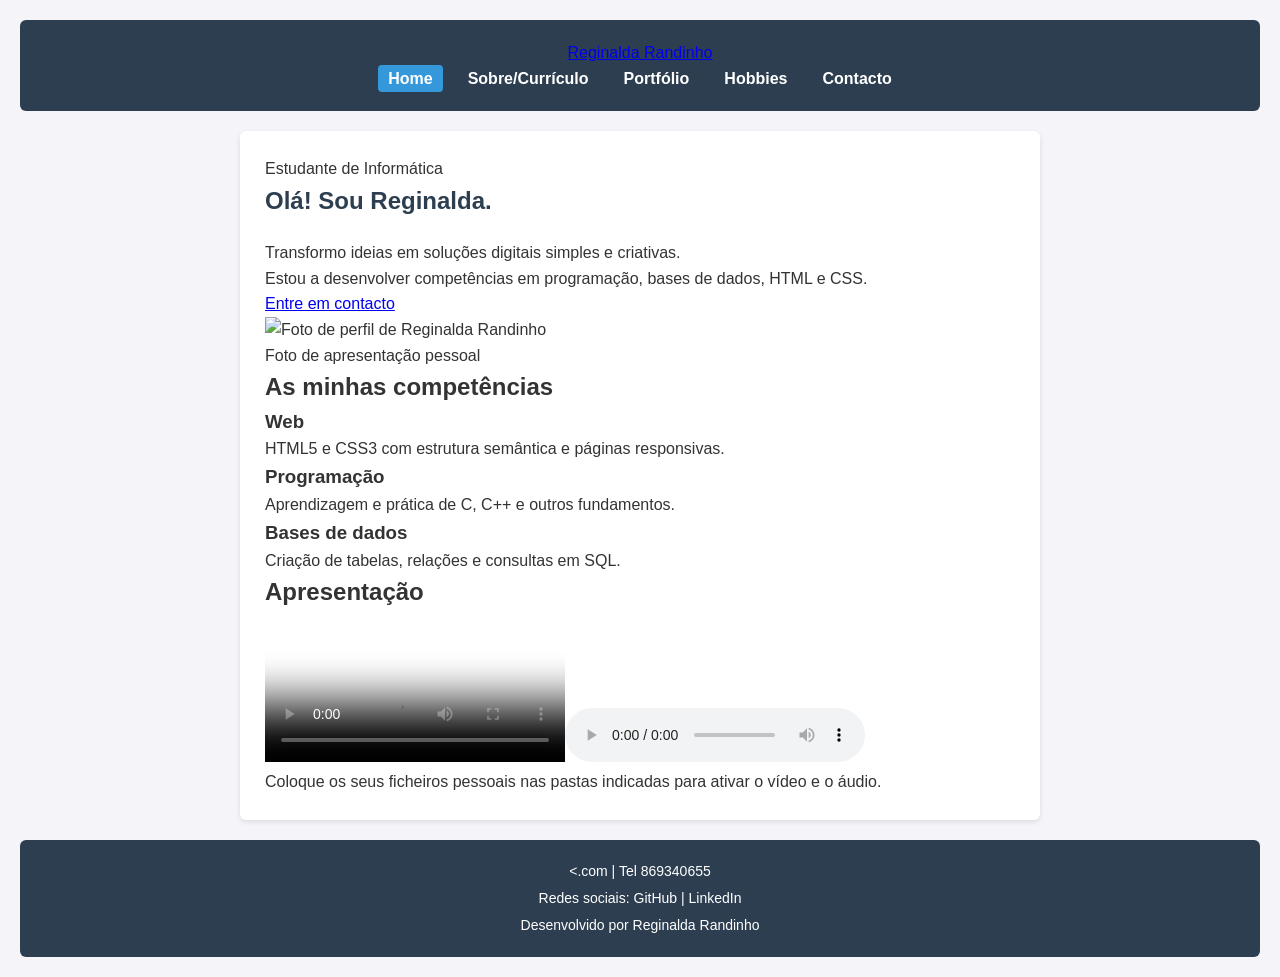
==== index.html @ c9de10f1 "Adiciona estrutura das paginas HTML e documentacao" ====
<!DOCTYPE html>
<html lang="pt">
<head>
<meta charset="UTF-8"><meta name="viewport" content="width=device-width, initial-scale=1.0">
<title>Home | Meu Currículo</title><link rel="stylesheet" href="css/estilo.css"><link rel="stylesheet" href="css/responsivo.css">
</head>
<body>
<header class="site-header"><a class="logo" href="index.html">Reginalda Randinho</a><nav aria-label="Navegação principal"><ul><li><a class="active" href="index.html">Home</a></li><li><a href="about.html">Sobre/Currículo</a></li><li><a href="portfolio.html">Portfólio</a></li><li><a href="hobbies.html">Hobbies</a></li><li><a href="contact.html">Contacto</a></li></ul></nav></header>
<main>
<section class="hero"><div><p class="eyebrow">Estudante de Informática</p><h1>Olá! Sou Reginalda.</h1><p class="tagline">Transformo ideias em soluções digitais simples e criativas.</p><p>Estou a desenvolver competências em programação, bases de dados, HTML e CSS.</p><a class="btn" href="contact.html">Entre em contacto</a></div><figure><img src="assets/img/perfil.jpg" alt="Foto de perfil de Reginalda Randinho"><figcaption>Foto de apresentação pessoal</figcaption></figure></section>
<section class="competencias"><h2>As minhas competências</h2><article><h3>Web</h3><p>HTML5 e CSS3 com estrutura semântica e páginas responsivas.</p></article><article><h3>Programação</h3><p>Aprendizagem e prática de C, C++ e outros fundamentos.</p></article><article><h3>Bases de dados</h3><p>Criação de tabelas, relações e consultas em SQL.</p></article></section>
<section class="media"><h2>Apresentação</h2><video controls poster="assets/img/poster-video.jpg"><source src="assets/video/apresentacao.mp4" type="video/mp4">O seu navegador não suporta vídeo HTML5.</video><audio controls><source src="assets/audio/apresentacao.mp3" type="audio/mpeg">O seu navegador não suporta áudio HTML5.</audio><p class="nota">Coloque os seus ficheiros pessoais nas pastas indicadas para ativar o vídeo e o áudio.</p></section>
</main><footer><p><</Email:reginaldarandinho3gmail>.com | Tel 869340655</p><p>Redes sociais: GitHub | LinkedIn</p><p>Desenvolvido por Reginalda Randinho</p></footer>
</body></html>
---- css/estilo.css ----
/* --- RESET E ESTILOS GERAIS --- */
* {
  margin: 0;
  padding: 0;
  box-sizing: border-box;
}

body {
  font-family: Arial, sans-serif;
  line-height: 1.6;
  color: #333;
  background-color: #f4f4f9;
  padding: 20px;
}

/* --- CABEÇALHO E NAVEGAÇÃO --- */
header {
  background-color: #2c3e50;
  color: #ffffff;
  padding: 20px;
  text-align: center;
  border-radius: 6px;
  margin-bottom: 20px;
}

header h1 {
  margin-bottom: 10px;
}

nav ul {
  list-style: none;
  display: flex;
  justify-content: center;
  gap: 15px;
}

nav a {
  color: #ffffff;
  text-decoration: none;
  font-weight: bold;
  padding: 5px 10px;
  border-radius: 4px;
}

nav a:hover,
nav a.active {
  background-color: #3498db;
}

/* --- CONTEÚDO PRINCIPAL (MAIN) --- */
main {
  background: #ffffff;
  padding: 25px;
  border-radius: 6px;
  max-width: 800px;
  margin: 0 auto 20px auto;
  box-shadow: 0 2px 5px rgba(0,0,0,0.1);
}

main h1 {
  margin-bottom: 20px;
  color: #2c3e50;
}

/* --- FORMULÁRIO E FIELDSET (REQUISITOS DA SECÇÃO 6) --- */
fieldset {
  border: 1px solid #ccc;
  padding: 20px;
  border-radius: 6px;
}

legend {
  font-weight: bold;
  padding: 0 10px;
  color: #2c3e50;
}

form label {
  display: block;
  margin-top: 15px;
  margin-bottom: 5px;
  font-weight: bold;
}

form p {
  margin-top: 15px;
  font-weight: bold;
}

input[type="text"],
input[type="email"],
input[type="tel"],
input[type="date"],
input[type="number"],
input[type="file"],
select,
textarea {
  width: 100%;
  padding: 10px;
  border: 1px solid #ccc;
  border-radius: 4px;
  margin-top: 5px;
}

textarea {
  height: 100px;
  resize: vertical;
}

button[type="submit"] {
  margin-top: 20px;
  padding: 10px 25px;
  background-color: #3498db;
  color: white;
  border: none;
  border-radius: 4px;
  cursor: pointer;
  font-size: 16px;
}

button[type="submit"]:hover {
  background-color: #2980b9;
}

/* --- RODAPÉ (FOOTER) --- */
footer {
  text-align: center;
  padding: 15px;
  background-color: #2c3e50;
  color: white;
  border-radius: 6px;
  font-size: 14px;
}

footer p {
  margin: 5px 0;
<<<<<<< HEAD
}
=======
}
>>>>>>> eaca7ea (corrige caminhos CSS e adiciona folha de estilos responsiva)
---- css/responsivo.css ----
/* Mobile-first: estilos principais foram escritos para ecrãs pequenos. */
@media (min-width:481px){.hobbies-flex{flex-direction:row}.competencias{grid-template-columns:repeat(2,1fr)}}
@media (min-width:769px){.site-header{flex-direction:row;align-items:center;justify-content:space-between}.hero{grid-template-columns:1.2fr .8fr}.competencias{grid-template-columns:repeat(3,1fr)}.portfolio-grid{grid-template-columns:repeat(auto-fit,minmax(250px,1fr))}}
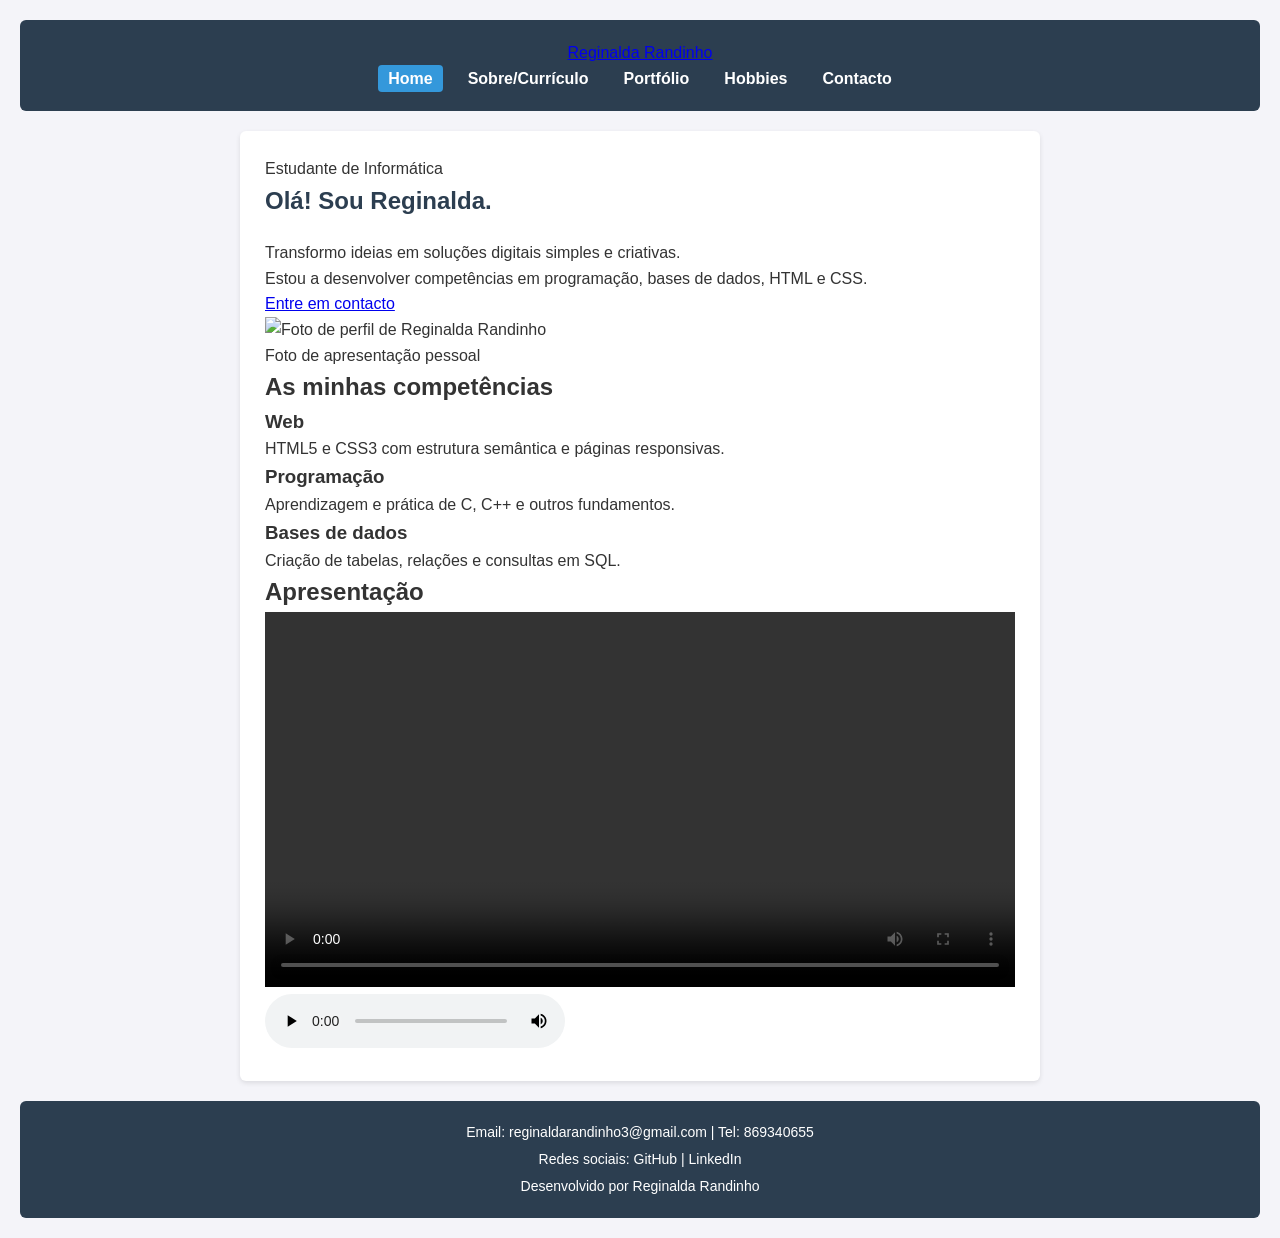
==== commit bab360fa: "Update index.html" ====
--- a/index.html
+++ b/index.html
@@ -7,8 +7,17 @@
 <body>
 <header class="site-header"><a class="logo" href="index.html">Reginalda Randinho</a><nav aria-label="Navegação principal"><ul><li><a class="active" href="index.html">Home</a></li><li><a href="about.html">Sobre/Currículo</a></li><li><a href="portfolio.html">Portfólio</a></li><li><a href="hobbies.html">Hobbies</a></li><li><a href="contact.html">Contacto</a></li></ul></nav></header>
 <main>
-<section class="hero"><div><p class="eyebrow">Estudante de Informática</p><h1>Olá! Sou Reginalda.</h1><p class="tagline">Transformo ideias em soluções digitais simples e criativas.</p><p>Estou a desenvolver competências em programação, bases de dados, HTML e CSS.</p><a class="btn" href="contact.html">Entre em contacto</a></div><figure><img src="assets/img/perfil.jpg" alt="Foto de perfil de Reginalda Randinho"><figcaption>Foto de apresentação pessoal</figcaption></figure></section>
+<section class="hero"><div><p class="eyebrow">Estudante de Informática</p><h1>Olá! Sou Reginalda.</h1><p class="tagline">Transformo ideias em soluções digitais simples e criativas.</p><p>Estou a desenvolver competências em programação, bases de dados, HTML e CSS.</p><a class="btn" href="contact.html">Entre em contacto</a></div><figure><img src="assets/imagens/minha-foto.jpg" alt="Foto de perfil de Reginalda Randinho"><figcaption>Foto de apresentação pessoal</figcaption></figure></section>
 <section class="competencias"><h2>As minhas competências</h2><article><h3>Web</h3><p>HTML5 e CSS3 com estrutura semântica e páginas responsivas.</p></article><article><h3>Programação</h3><p>Aprendizagem e prática de C, C++ e outros fundamentos.</p></article><article><h3>Bases de dados</h3><p>Criação de tabelas, relações e consultas em SQL.</p></article></section>
-<section class="media"><h2>Apresentação</h2><video controls poster="assets/img/poster-video.jpg"><source src="assets/video/apresentacao.mp4" type="video/mp4">O seu navegador não suporta vídeo HTML5.</video><audio controls><source src="assets/audio/apresentacao.mp3" type="audio/mpeg">O seu navegador não suporta áudio HTML5.</audio><p class="nota">Coloque os seus ficheiros pessoais nas pastas indicadas para ativar o vídeo e o áudio.</p></section>
-</main><footer><p><</Email:reginaldarandinho3gmail>.com | Tel 869340655</p><p>Redes sociais: GitHub | LinkedIn</p><p>Desenvolvido por Reginalda Randinho</p></footer>
+<section class="media"><h2>Apresentação</h2>
+<video controls width="100%">
+  <source src="assets/video/meu-video.mp4" type="video/mp4">
+  O seu navegador não suporta vídeo HTML5.
+</video>
+<audio controls>
+  <source src="assets/audio/meu-novo-audio.ogg" type="audio/ogg">
+  O seu navegador não suporta áudio HTML5.
+</audio>
+</section>
+</main><footer><p>Email: reginaldarandinho3@gmail.com | Tel: 869340655</p><p>Redes sociais: GitHub | LinkedIn</p><p>Desenvolvido por Reginalda Randinho</p></footer>
 </body></html>
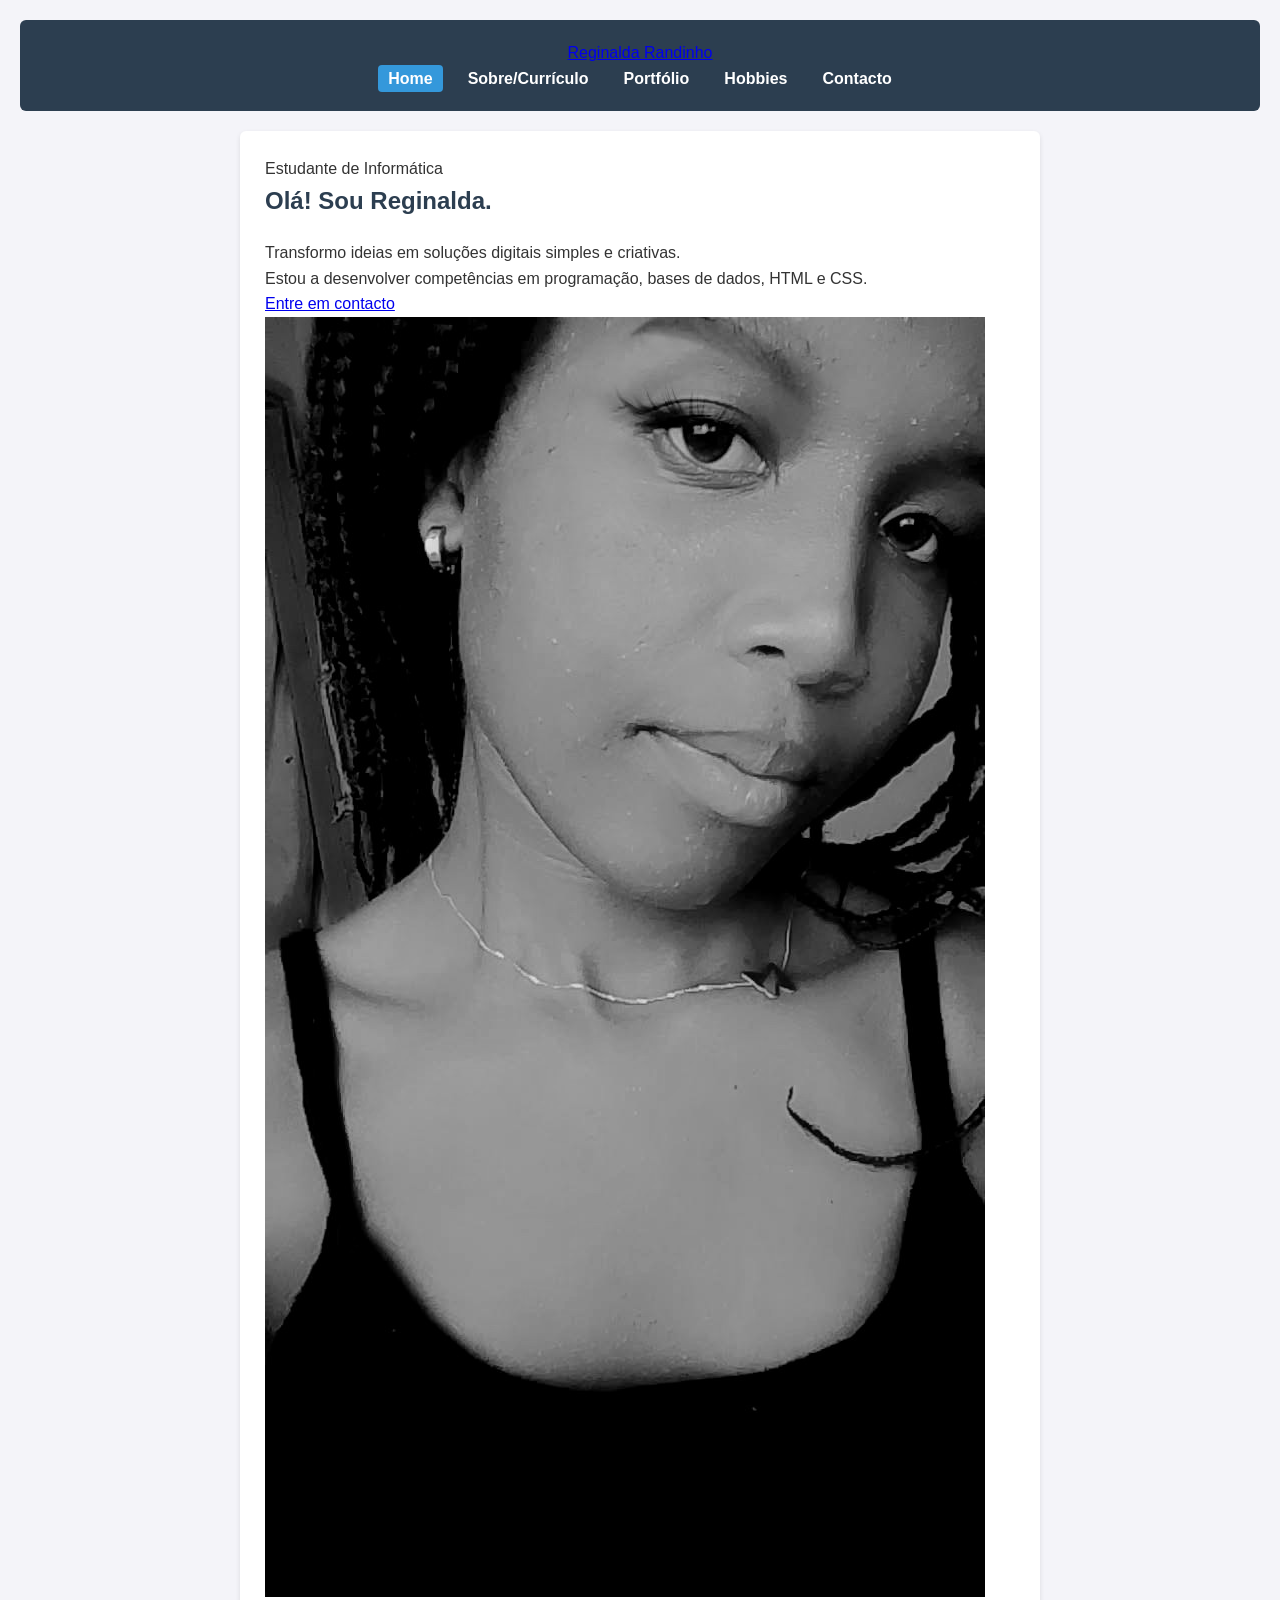
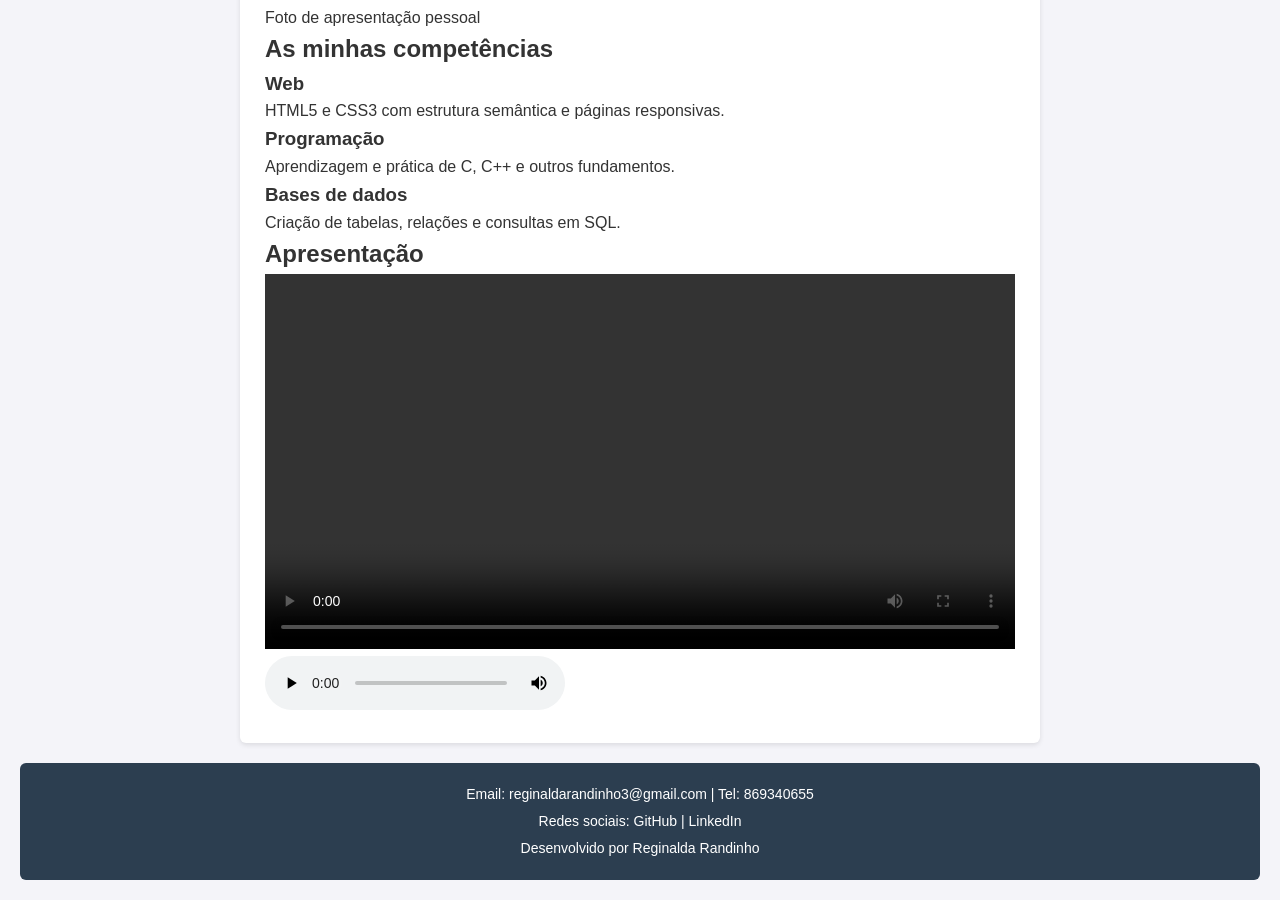
==== commit 2e888de6: "Envia foto de perfil final" ====
--- a/index.html
+++ b/index.html
@@ -7,7 +7,7 @@
 <body>
 <header class="site-header"><a class="logo" href="index.html">Reginalda Randinho</a><nav aria-label="Navegação principal"><ul><li><a class="active" href="index.html">Home</a></li><li><a href="about.html">Sobre/Currículo</a></li><li><a href="portfolio.html">Portfólio</a></li><li><a href="hobbies.html">Hobbies</a></li><li><a href="contact.html">Contacto</a></li></ul></nav></header>
 <main>
-<section class="hero"><div><p class="eyebrow">Estudante de Informática</p><h1>Olá! Sou Reginalda.</h1><p class="tagline">Transformo ideias em soluções digitais simples e criativas.</p><p>Estou a desenvolver competências em programação, bases de dados, HTML e CSS.</p><a class="btn" href="contact.html">Entre em contacto</a></div><figure><img src="assets/imagens/minha-foto.jpg" alt="Foto de perfil de Reginalda Randinho"><figcaption>Foto de apresentação pessoal</figcaption></figure></section>
+<section class="hero"><div><p class="eyebrow">Estudante de Informática</p><h1>Olá! Sou Reginalda.</h1><p class="tagline">Transformo ideias em soluções digitais simples e criativas.</p><p>Estou a desenvolver competências em programação, bases de dados, HTML e CSS.</p><a class="btn" href="contact.html">Entre em contacto</a></div><figure><img src="assets/imagem/perfil.jpg" alt="Foto de perfil de Reginalda Randinho"><figcaption>Foto de apresentação pessoal</figcaption></figure></section>
 <section class="competencias"><h2>As minhas competências</h2><article><h3>Web</h3><p>HTML5 e CSS3 com estrutura semântica e páginas responsivas.</p></article><article><h3>Programação</h3><p>Aprendizagem e prática de C, C++ e outros fundamentos.</p></article><article><h3>Bases de dados</h3><p>Criação de tabelas, relações e consultas em SQL.</p></article></section>
 <section class="media"><h2>Apresentação</h2>
 <video controls width="100%">
@@ -20,4 +20,4 @@
 </audio>
 </section>
 </main><footer><p>Email: reginaldarandinho3@gmail.com | Tel: 869340655</p><p>Redes sociais: GitHub | LinkedIn</p><p>Desenvolvido por Reginalda Randinho</p></footer>
-</body></html>
+</body></html>
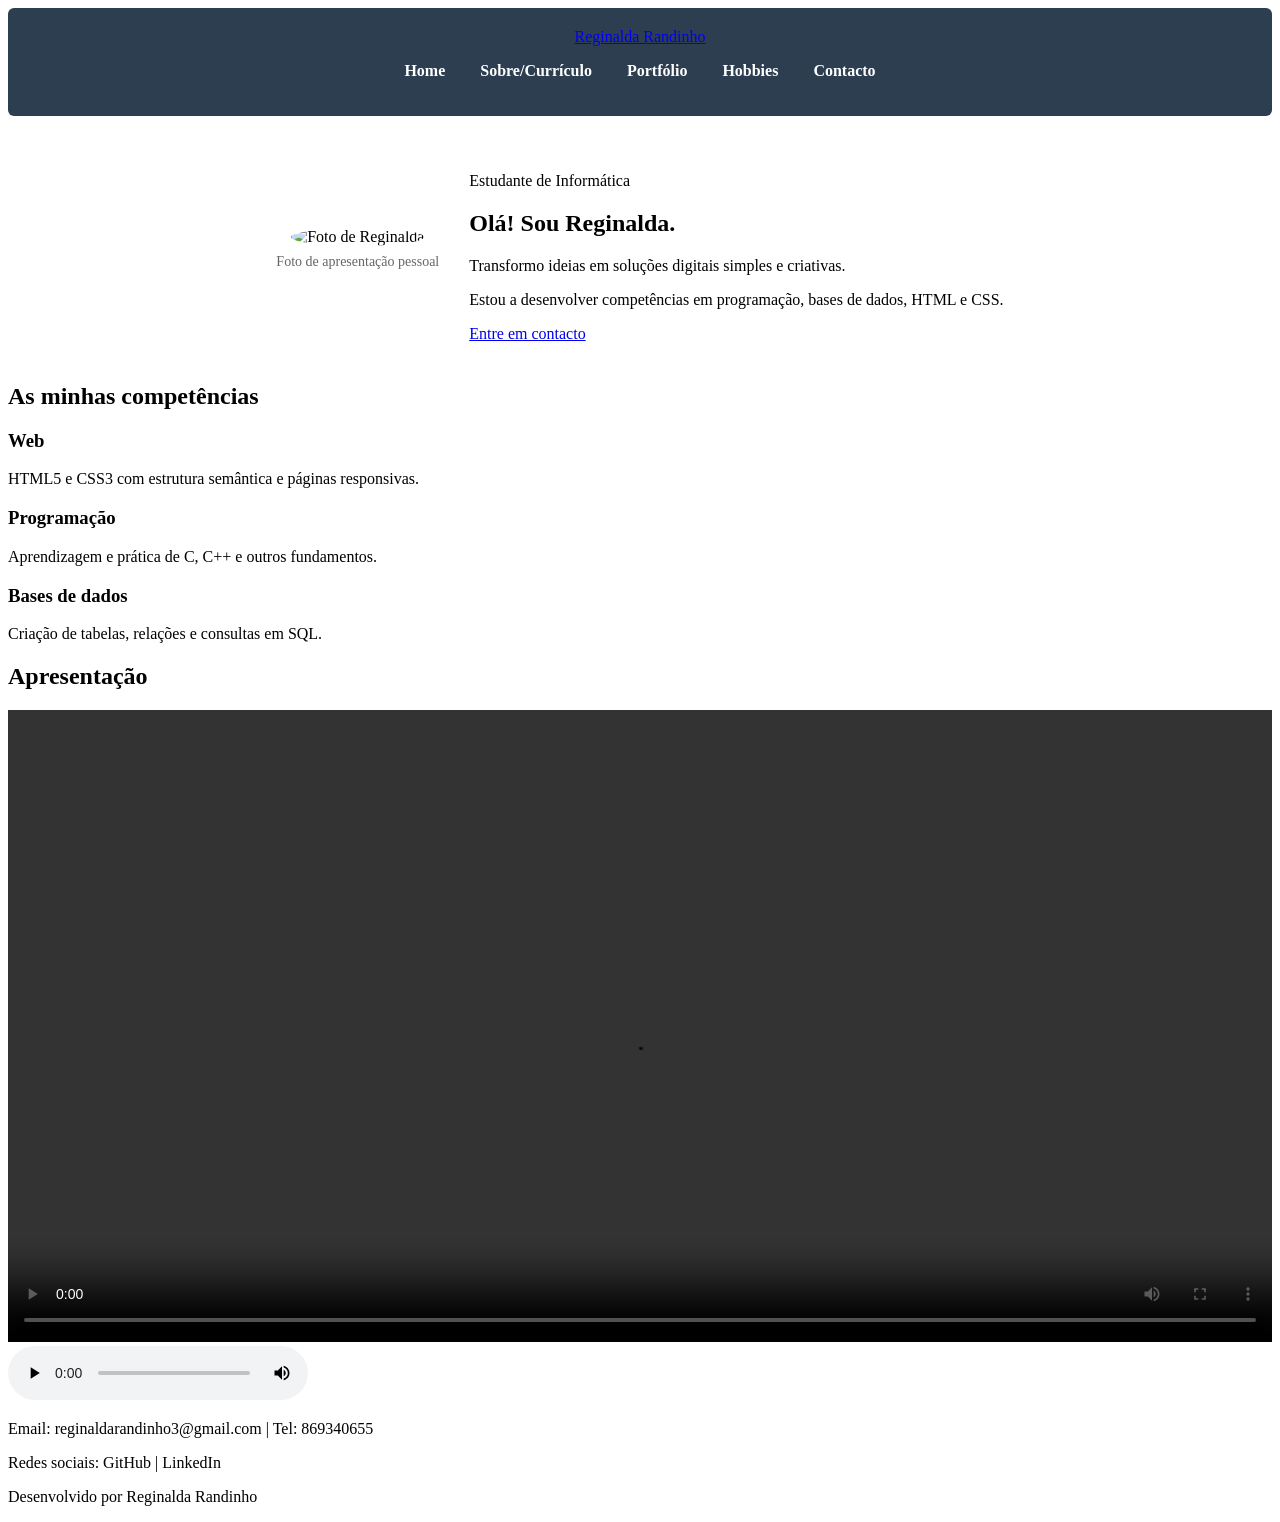
==== commit 17684707: "Ajusta foto para a esquerda" ====
--- a/index.html
+++ b/index.html
@@ -7,7 +7,22 @@
 <body>
 <header class="site-header"><a class="logo" href="index.html">Reginalda Randinho</a><nav aria-label="Navegação principal"><ul><li><a class="active" href="index.html">Home</a></li><li><a href="about.html">Sobre/Currículo</a></li><li><a href="portfolio.html">Portfólio</a></li><li><a href="hobbies.html">Hobbies</a></li><li><a href="contact.html">Contacto</a></li></ul></nav></header>
 <main>
-<section class="hero"><div><p class="eyebrow">Estudante de Informática</p><h1>Olá! Sou Reginalda.</h1><p class="tagline">Transformo ideias em soluções digitais simples e criativas.</p><p>Estou a desenvolver competências em programação, bases de dados, HTML e CSS.</p><a class="btn" href="contact.html">Entre em contacto</a></div><figure><img src="assets/imagem/perfil.jpg" alt="Foto de perfil de Reginalda Randinho"><figcaption>Foto de apresentação pessoal</figcaption></figure></section>
+<section class="hero" id="perfil">
+    <!-- Foto de perfil à esquerda -->
+    <figure class="bloco-foto">
+        <img src="assets/img/minha-foto.jpg" alt="Foto de Reginalda" class="foto-perfil">
+        <figcaption>Foto de apresentação pessoal</figcaption>
+    </figure>
+
+    <!-- Conteúdo de texto à direita -->
+    <div class="bloco-texto">
+        <p class="eyebrow">Estudante de Informática</p>
+        <h1>Olá! Sou Reginalda.</h1>
+        <p>Transformo ideias em soluções digitais simples e criativas.</p>
+        <p>Estou a desenvolver competências em programação, bases de dados, HTML e CSS.</p>
+        <a href="contact.html" class="btn-contacto">Entre em contacto</a>
+    </div>
+</section>
 <section class="competencias"><h2>As minhas competências</h2><article><h3>Web</h3><p>HTML5 e CSS3 com estrutura semântica e páginas responsivas.</p></article><article><h3>Programação</h3><p>Aprendizagem e prática de C, C++ e outros fundamentos.</p></article><article><h3>Bases de dados</h3><p>Criação de tabelas, relações e consultas em SQL.</p></article></section>
 <section class="media"><h2>Apresentação</h2>
 <video controls width="100%">
--- a/css/estilo.css
+++ b/css/estilo.css
@@ -1,141 +1,63 @@
-/* --- RESET E ESTILOS GERAIS --- */
-* {
-  margin: 0;
-  padding: 0;
-  box-sizing: border-box;
-}
-
-body {
-  font-family: Arial, sans-serif;
-  line-height: 1.6;
-  color: #333;
-  background-color: #f4f4f9;
-  padding: 20px;
-}
-
-/* --- CABEÇALHO E NAVEGAÇÃO --- */
+/* --- ESTILOS GERAIS DO SITE --- */
 header {
-  background-color: #2c3e50;
-  color: #ffffff;
-  padding: 20px;
-  text-align: center;
-  border-radius: 6px;
-  margin-bottom: 20px;
+    background-color: #2c3e50;
+    color: #ffffff;
+    padding: 20px;
+    text-align: center;
+    border-radius: 6px;
+    margin-bottom: 20px;
 }
 
 header h1 {
-  margin-bottom: 10px;
+    margin-bottom: 10px;
 }
 
 nav ul {
-  list-style: none;
-  display: flex;
-  justify-content: center;
-  gap: 15px;
+    list-style: none;
+    display: flex;
+    justify-content: center;
+    gap: 15px;
+    padding: 0;
 }
 
 nav a {
-  color: #ffffff;
-  text-decoration: none;
-  font-weight: bold;
-  padding: 5px 10px;
-  border-radius: 4px;
+    color: #ffffff;
+    text-decoration: none;
+    font-weight: bold;
+    padding: 5px 10px;
+    border-radius: 4px;
 }
 
-nav a:hover,
-nav a.active {
-  background-color: #3498db;
+nav a:hover {
+    background-color: #1a252f;
 }
 
-/* --- CONTEÚDO PRINCIPAL (MAIN) --- */
-main {
-  background: #ffffff;
-  padding: 25px;
-  border-radius: 6px;
-  max-width: 800px;
-  margin: 0 auto 20px auto;
-  box-shadow: 0 2px 5px rgba(0,0,0,0.1);
+/* Layout da secção hero (foto à esquerda e texto à direita) */
+.hero {
+    display: flex;
+    align-items: center;
+    justify-content: center;
+    gap: 30px;
+    max-width: 900px;
+    margin: 40px auto;
+    padding: 0 20px;
 }
 
-main h1 {
-  margin-bottom: 20px;
-  color: #2c3e50;
+/* Estilo e tamanho da foto de perfil */
+.foto-perfil {
+    width: 180px;
+    height: 180px;
+    border-radius: 50%;
+    object-fit: cover;
 }
 
-/* --- FORMULÁRIO E FIELDSET (REQUISITOS DA SECÇÃO 6) --- */
-fieldset {
-  border: 1px solid #ccc;
-  padding: 20px;
-  border-radius: 6px;
+.bloco-foto {
+    text-align: center;
+    margin: 0;
 }
 
-legend {
-  font-weight: bold;
-  padding: 0 10px;
-  color: #2c3e50;
-}
-
-form label {
-  display: block;
-  margin-top: 15px;
-  margin-bottom: 5px;
-  font-weight: bold;
-}
-
-form p {
-  margin-top: 15px;
-  font-weight: bold;
-}
-
-input[type="text"],
-input[type="email"],
-input[type="tel"],
-input[type="date"],
-input[type="number"],
-input[type="file"],
-select,
-textarea {
-  width: 100%;
-  padding: 10px;
-  border: 1px solid #ccc;
-  border-radius: 4px;
-  margin-top: 5px;
-}
-
-textarea {
-  height: 100px;
-  resize: vertical;
-}
-
-button[type="submit"] {
-  margin-top: 20px;
-  padding: 10px 25px;
-  background-color: #3498db;
-  color: white;
-  border: none;
-  border-radius: 4px;
-  cursor: pointer;
-  font-size: 16px;
-}
-
-button[type="submit"]:hover {
-  background-color: #2980b9;
-}
-
-/* --- RODAPÉ (FOOTER) --- */
-footer {
-  text-align: center;
-  padding: 15px;
-  background-color: #2c3e50;
-  color: white;
-  border-radius: 6px;
-  font-size: 14px;
-}
-
-footer p {
-  margin: 5px 0;
-<<<<<<< HEAD
-}
-=======
-}
->>>>>>> eaca7ea (corrige caminhos CSS e adiciona folha de estilos responsiva)
+.bloco-foto figcaption {
+    font-size: 14px;
+    color: #666;
+    margin-top: 8px;
+}
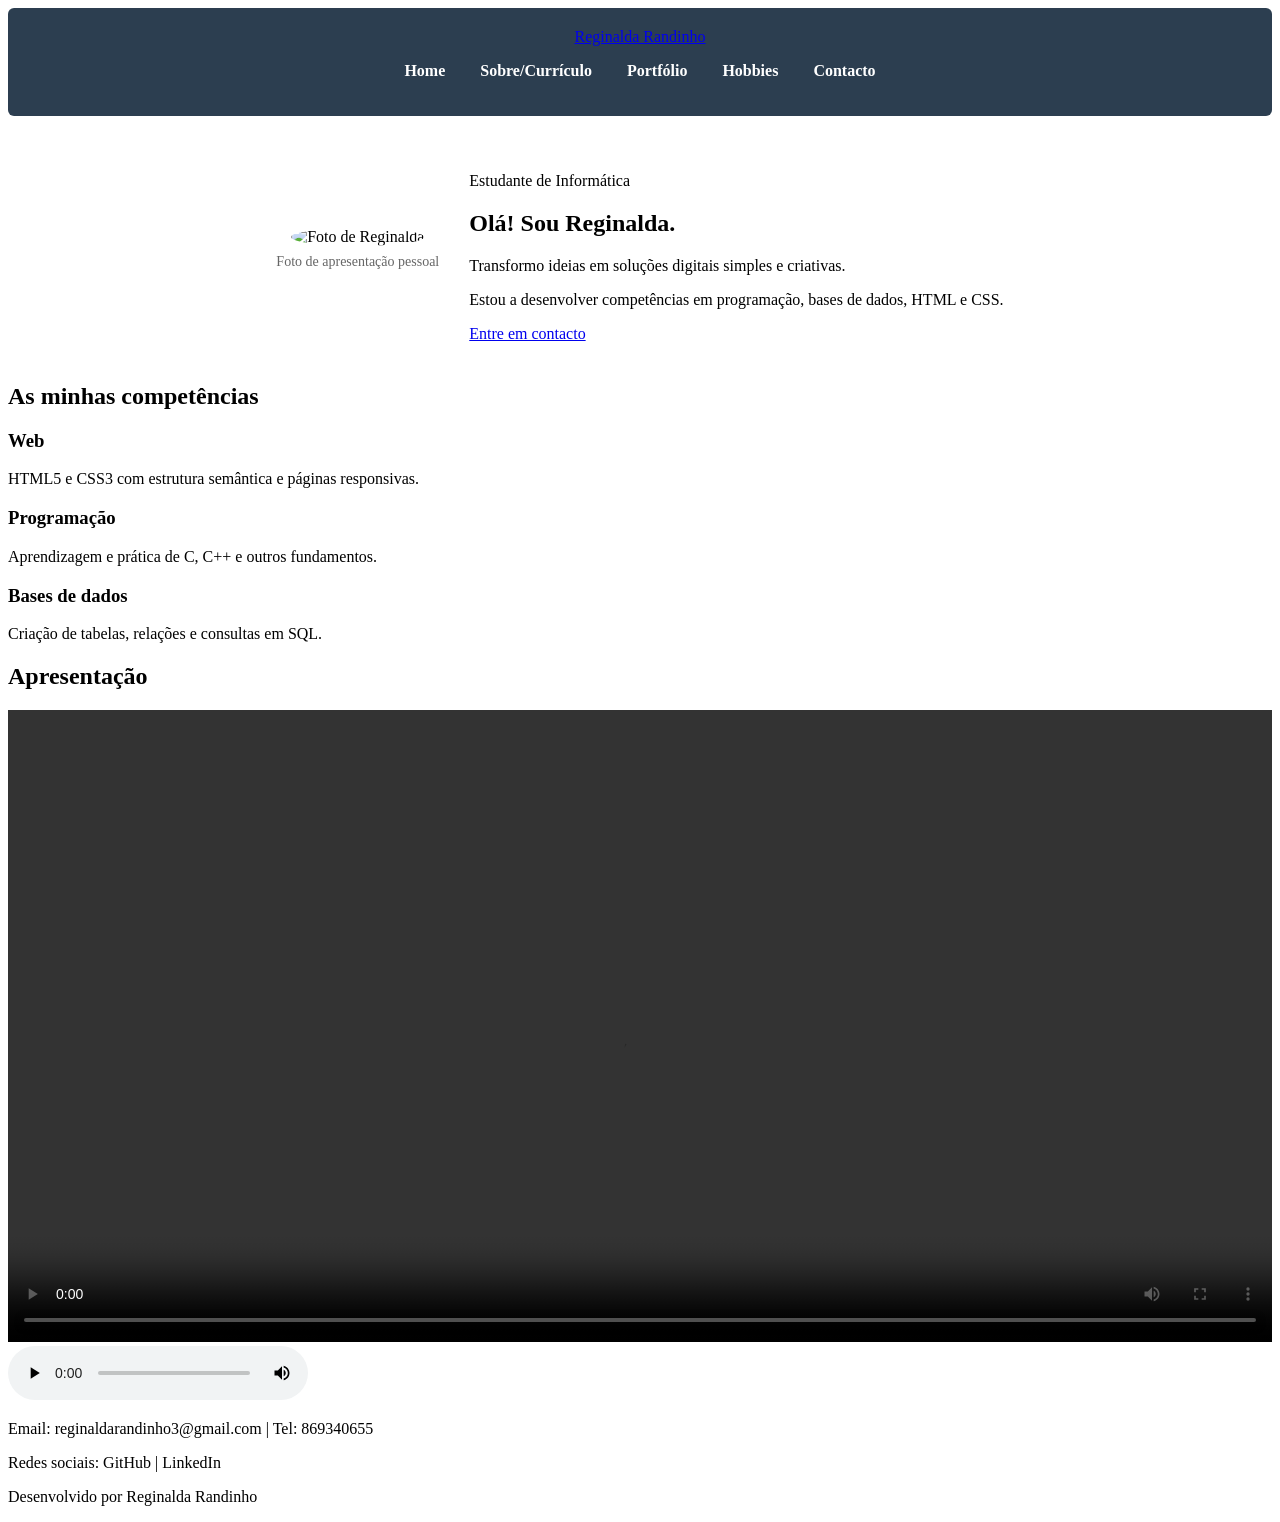
==== commit 7a27b108: "corrige linha 5 do HTML" ====
--- a/index.html
+++ b/index.html
@@ -2,7 +2,7 @@
 <html lang="pt">
 <head>
 <meta charset="UTF-8"><meta name="viewport" content="width=device-width, initial-scale=1.0">
-<title>Home | Meu Currículo</title><link rel="stylesheet" href="css/estilo.css"><link rel="stylesheet" href="css/responsivo.css">
+<title>Home | Meu Currículo</title><link rel="stylesheet" href="css/estilo.css">
 </head>
 <body>
 <header class="site-header"><a class="logo" href="index.html">Reginalda Randinho</a><nav aria-label="Navegação principal"><ul><li><a class="active" href="index.html">Home</a></li><li><a href="about.html">Sobre/Currículo</a></li><li><a href="portfolio.html">Portfólio</a></li><li><a href="hobbies.html">Hobbies</a></li><li><a href="contact.html">Contacto</a></li></ul></nav></header>
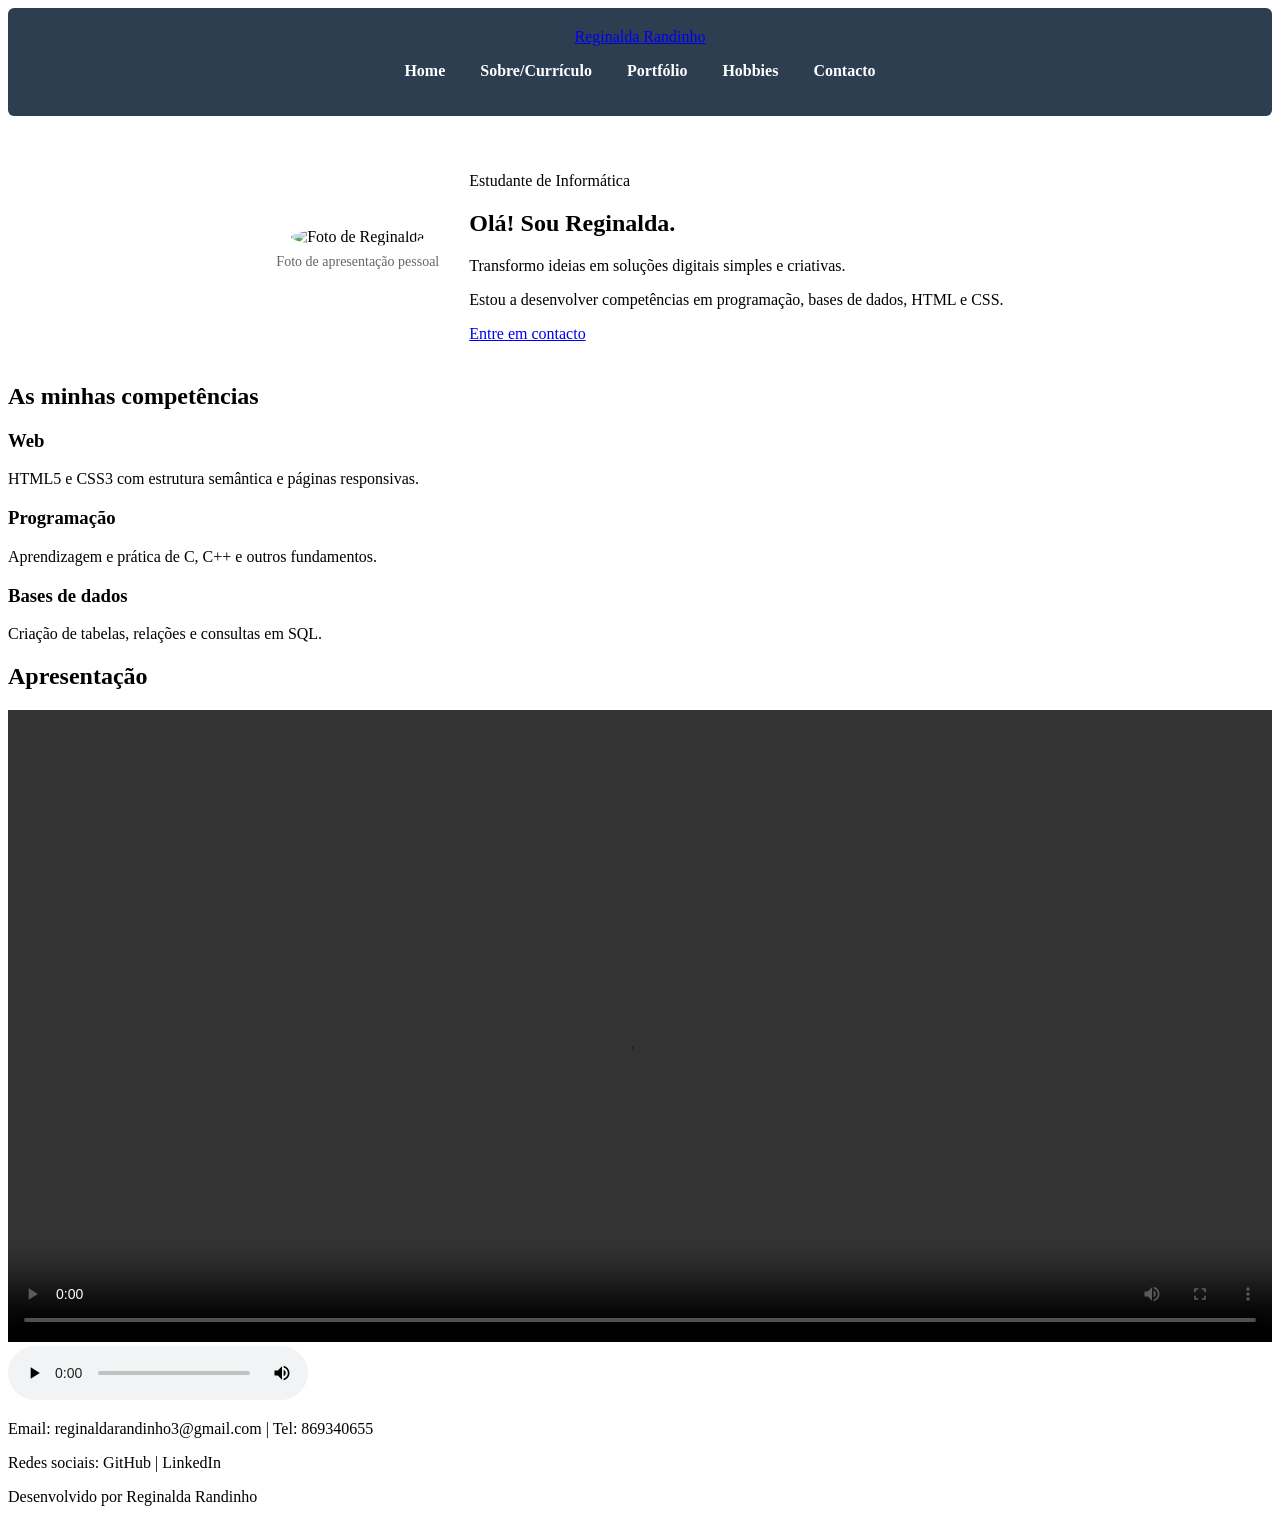
==== commit 8353f5d1: "Organiza cabecalho do HTML" ====
--- a/index.html
+++ b/index.html
@@ -1,8 +1,10 @@
 <!DOCTYPE html>
 <html lang="pt">
-<head>
-<meta charset="UTF-8"><meta name="viewport" content="width=device-width, initial-scale=1.0">
-<title>Home | Meu Currículo</title><link rel="stylesheet" href="css/estilo.css">
+  <head>
+<meta charset="UTF-8">
+<meta name="viewport" content="width=device-width, initial-scale=1.0">
+<title>Home | Meu Currículo</title>
+<link rel="stylesheet" href="css/estilo.css">
 </head>
 <body>
 <header class="site-header"><a class="logo" href="index.html">Reginalda Randinho</a><nav aria-label="Navegação principal"><ul><li><a class="active" href="index.html">Home</a></li><li><a href="about.html">Sobre/Currículo</a></li><li><a href="portfolio.html">Portfólio</a></li><li><a href="hobbies.html">Hobbies</a></li><li><a href="contact.html">Contacto</a></li></ul></nav></header>
@@ -13,6 +15,7 @@
         <img src="assets/img/minha-foto.jpg" alt="Foto de Reginalda" class="foto-perfil">
         <figcaption>Foto de apresentação pessoal</figcaption>
     </figure>
+
 
     <!-- Conteúdo de texto à direita -->
     <div class="bloco-texto">
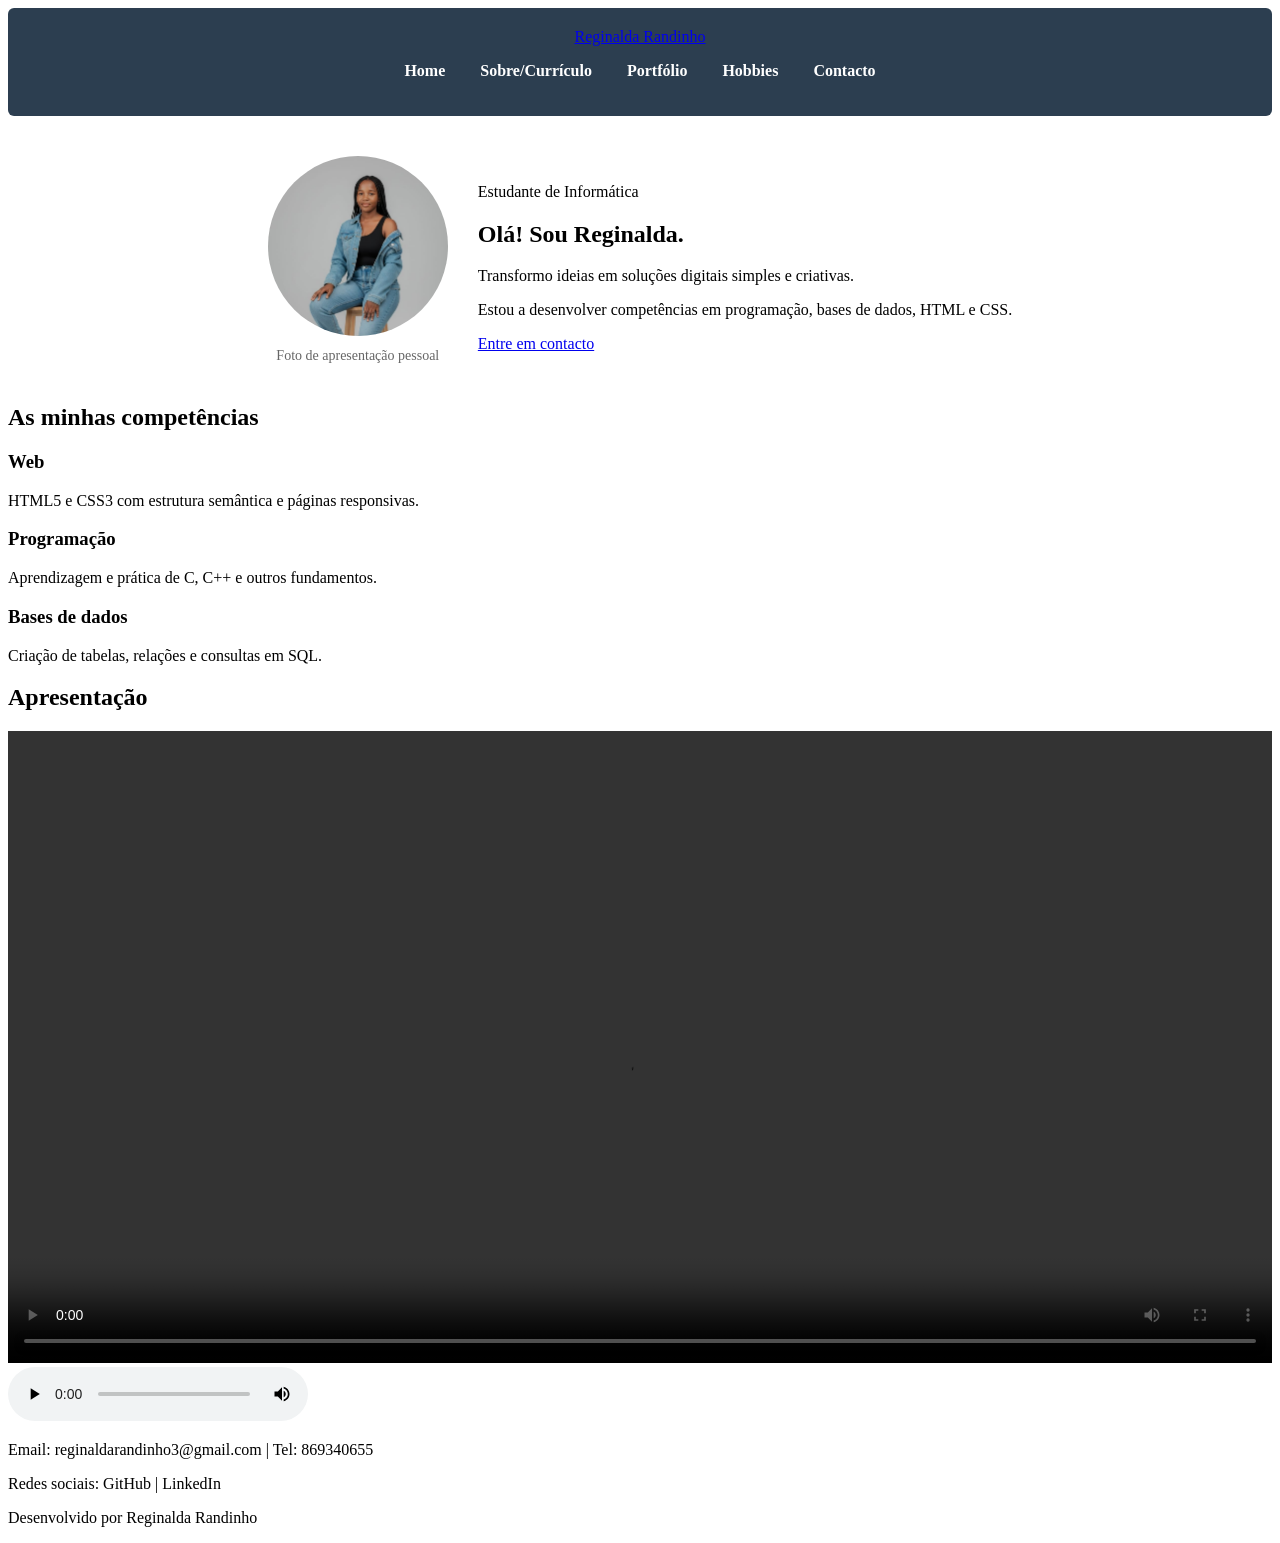
==== commit 9d18e84c: "Adiciona foto de perfil" ====
--- a/index.html
+++ b/index.html
@@ -12,7 +12,7 @@
 <section class="hero" id="perfil">
     <!-- Foto de perfil à esquerda -->
     <figure class="bloco-foto">
-        <img src="assets/img/minha-foto.jpg" alt="Foto de Reginalda" class="foto-perfil">
+        <img src="assets/imagem/foto.jpg" alt="Foto de Reginalda" class="foto-perfil">
         <figcaption>Foto de apresentação pessoal</figcaption>
     </figure>
 
